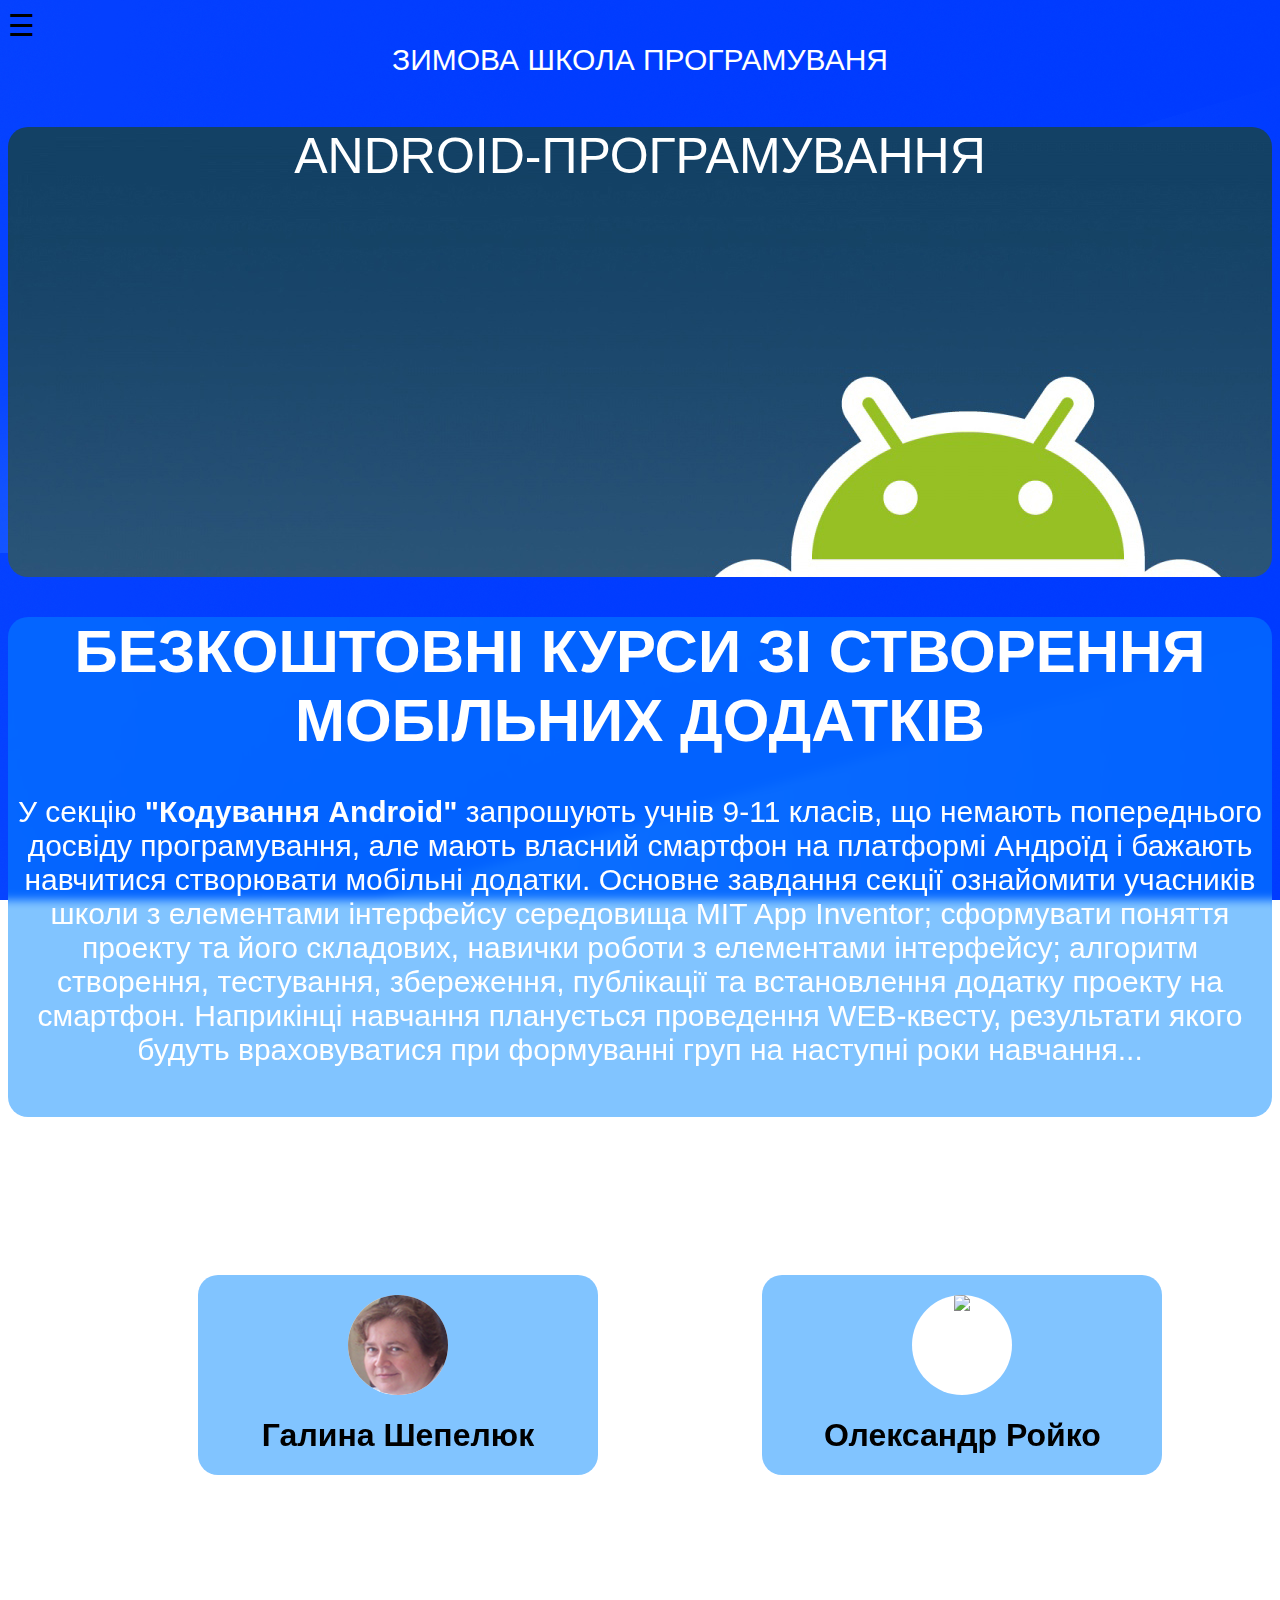
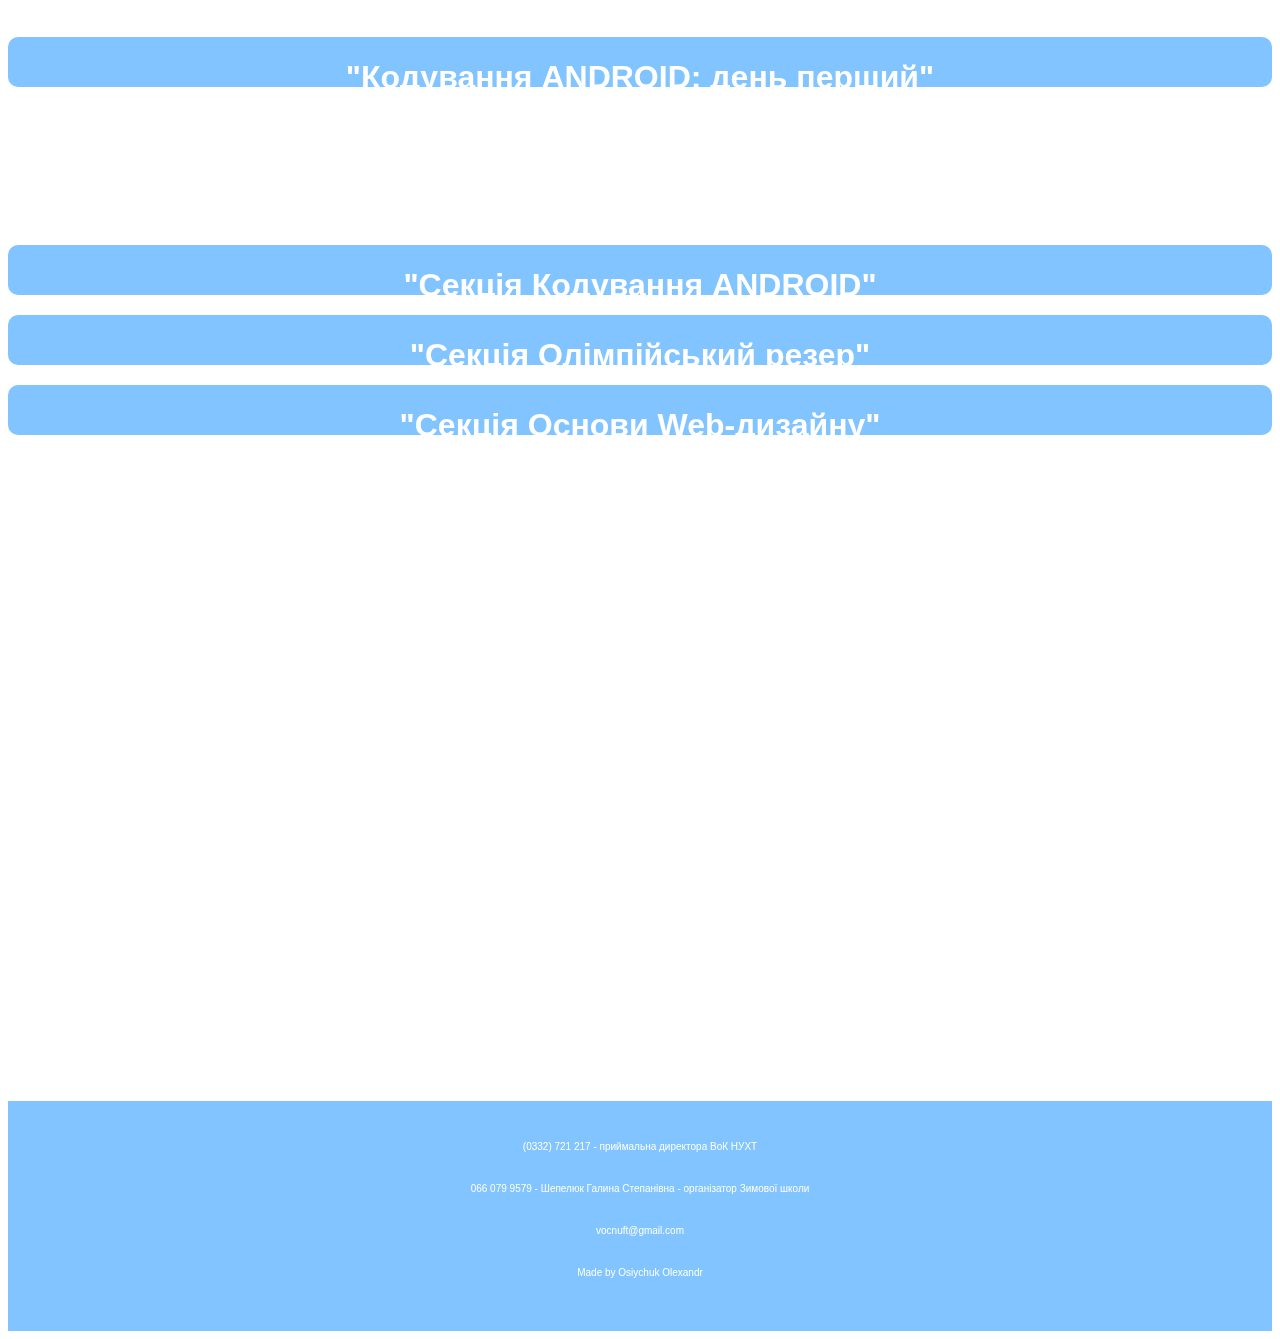
==== pages/android.html @ 512765eb "site" ====
<!DOCTYPE html>
<html>
<head>
	<meta charset="utf-8">
	<link rel="stylesheet" href="CSS/android.css">
	<title>Android-програмування</title>
</head>
<body>
<span style="font-size:30px;cursor:pointer" onclick="openNav()">&#9776;</span>
<div id="mySidenav" class="sidenav">
	<a href="javascript:void(0)" class="closebtn" onclick="closeNav()">&times;</a>
	<a href="index.html">Головна</a>
	<a href="web.html">Веб-програмування</a>
	<a href="android.html">Android-програмування</a>
	<a href="olymp.html">Олімпіада</a>
</div>
<header>
	ЗИМОВА ШКОЛА ПРОГРАМУВАНЯ
</header>
<section class="img">
	<p>ANDROID-ПРОГРАМУВАННЯ</p>
</section>
<!--опис-->
<section class="voc">
	<div>
		<h1>
БЕЗКОШТОВНІ КУРСИ ЗІ СТВОРЕННЯ МОБІЛЬНИХ ДОДАТКІВ</h1>
		<p>
У секцію<b> "Кодування Android"</b> запрошують учнів 9-11 класів, що немають попереднього досвіду програмування, але мають власний смартфон на платформі Андроїд і бажають навчитися створювати мобільні додатки. Основне завдання секції ознайомити учасників школи з елементами інтерфейсу середовища MIT App Inventor; сформувати поняття проекту та його складових, навички роботи з елементами інтерфейсу; алгоритм створення, тестування, збереження, публікації та встановлення додатку проекту на смартфон. Наприкінці навчання планується проведення WEB-квесту, результати якого будуть враховуватися при формуванні груп на наступні роки навчання...
</p>
	</div>
</section>
<!--опис-->
<!--ментори-->
<p class="megi">Ментори</p>
<section class="block">
	<div class="block1">
		<div class="circle"><img src="CSS/img/mentor1.png"></div>
		<h1>Галина Шепелюк</h1><br /><p>викладач<br />
організатор Зимової школи програмування</p>
	</div>
		<div class="block2">
		<div class="circle"><img src="/CSSimg/mentor2.jpeg"></div>
		<h1>Олександр Ройко</h1> <br /><p>викладач<br />
кандидат фізико-математичних наук </p>
</section>
<p class="megi">План курсу</p>
<!--опис-->
<section>
	<div class="block1-1-1">
		<h1>"Кодування ANDROID: день перший"</h1> <br />
		<p class="block2-1p">Поки що інформація відсутня</p>
	</div>

<!--ментори-->
<p class="megi">Інші наші курси</p>
<!--опис-->
<section>
	<div class="block1-1">
		<h1>"Секція Кодування ANDROID"</h1> <br />
		<p class="block1-1p">У секцію<b> "Кодування андроїд"</b> запрошують учнів 9-11 класів, що немають попереднього досвіду програмування, але мають власний смартфон на платформі Андроїд і бажають навчитися створювати мобільні додатки. Основне завдання секції ознайомити учасників школи з елементами інтерфейсу середовища MIT App Inventor; сформувати поняття проекту та його складових, навички роботи з елементами інтерфейсу; алгоритм створення, тестування, збереження, публікації та встановлення додатку проекту на смартфон. Наприкінці навчання планується проведення WEB-квесту, результати якого будуть враховуватися при формуванні груп на наступні роки навчання.</p>
		<button class="block1-1b" ><a target="_blank" href="https://docs.google.com/forms/d/1CzIpWZ0VU1fe0NeXwfENdebMx7hxofWXA37uxGacKP0/edit?usp=sharing">Зареєструватися</a></button>
	</div>
		<div class="block1-2">
		<h1>"Секція Олімпійський резер"</h1> <br />
		<p class="block1-1p">Секція <b>"Олімпійський резер"</b> запрошує учнів та студентів, що мають базові знання мови програмування С++ (структуру програми та базові керуючі конструкції). Основне завдання секції підготовка до участі у міжнародній олімпіаді з програмування «The ACM-ICPC International Collegiate Programming Contest», що проводяться під егідою Асоціації обчислювальної техніки (ACM) за участі університета Бейлора (https://icpc.baylor.edu). Заняття проводять студенти фіналісти Всекураїнської олімпіади з програмування та випускники - учасники Міжнародної олімпіади. Наприкінці навчання проводиться олімпіада зимової школи. Фіналісти отримують сертифікати, що дозволяють отримати додаткові бали на екзамен.</p>
		<button class="block1-1b" ><a target="_blank" href="https://docs.google.com/forms/d/1BwtFrV4XgtPBQGq07gUtNokoLv0okKX4EeEsXcki8xI/edit?usp=sharing">Зареєструватися</a></button>
	</div>
		<div class="block1-3">
		<h1>"Секція Основи Web-дизайну"</h1> <br />
		<p class="block1-1p">Секція <b> "Основи Web-дизайну"</b> запрошує учнів та студентів, що бажають створити власний сайт. Основне завдання секції надати базові знання із основ web-розробки, зокрема курс покриватиме такі теми як перші кроки по запуску сайту, DNS та хостінг, HTML-CSS та JavaScript.
Курс проводиться за підтримки фонду BrainBasket (https://brainbasket.org/). Навчальна програма базуються на курсах провідних навчальних закладів світу та визнаних відкритих освітніх ресурсів, зокрема University of London, Microsoft, W3Schools, Mozilla MDN web docs та ін.
Заняття в рамках проекту проходитимуть у форматі змішаного навчання (онлайн+офлайн), що передбачає самостійну роботу з лекційним матеріалом, який доступний онлайн, і аудиторну роботу під керівництвом менторів на базі Зимової школи.</p>
		<button class="block1-1b" ><a target="_blank" href="https://docs.google.com/forms/d/1CBVziX4eqh4sO7UkUqq2vNrHFQwnYlSXQW_aB9QVN4g/edit?usp=sharing">Зареєструватися</a></button>
	</div>
</section>
<!--карта-->
<p class="megi">Де нас знайти??</p>
<section class="map1">
	<div class="map"><iframe src="https://www.google.com/maps/embed?pb=!1m18!1m12!1m3!1d10101.415522405492!2d25.303001284804857!3d50.731925053919966!2m3!1f0!2f0!3f0!3m2!1i1024!2i768!4f13.1!3m3!1m2!1s0x4725999327a65347%3A0x66caa64ca60aafcc![base64]!5e0!3m2!1sru!2sua!4v1639065044524!5m2!1sru!2sua" width="600" height="450" style="border:0;" allowfullscreen="" loading="lazy"></iframe>
		<p class="map1">вул. Кафедральна, 6, м. Луцьк, Україна, 43016</p></div>
</section>
<footer>
	 <p>(0332) 721 217 - приймальна директора ВоК НУХТ</p>
	 <br />
 <p>066 079 9579 - Шепелюк Галина Степанівна - організатор Зимової школи</p>
 <br />
 <p>vocnuft@gmail.com</p>
 <br />
	<p>Made by Osiychuk Olexandr</p>
</footer>
<script>

		function openNav() {
  document.getElementById("mySidenav").style.width = "250px";
}

function closeNav() {
  document.getElementById("mySidenav").style.width = "0";
}
</script>
</body>
</html>
---- pages/CSS/android.css ----
header{
	color: white;
	width: 100%;
	text-align: center;
	/*border-radius: 20px;*/
	font-family: "Lato", sans-serif;
	font-size: 30px;

}
body{
	font-family: "Lato", sans-serif;
	background-image: url(img/fon.jpg);
	background-size: contain;
	background-attachment: fixed;
}
.img{
	margin-top: 200px;
	font-size: 50px;
	height: 450px;
	width: 100%;
	background-image:url(img/android.jpg) ;
	margin-top: 20px;
	border-radius: 20px;
	text-align: center;
	color: white;
}
.voc{
	font-size: 30px;
	height: 500px;
	width: 100%;
	text-align: center;
	color: white;
	background-color: rgba(3, 137, 255, 0.5);
	border-radius: 20px;
	backdrop-filter: blur(5px);

}
h1.voc{
	font-size: 40px;
}


/*ментори*/
.megi{
	text-align: center;
	font-size: 50px;
	color: white;
}
.block{
	margin-top: 40px;
}

.block1{
	text-align: center;
	margin-left: 190px;
	height: 200px;
	width: 400px;
	display: inline-block;
	border-radius: 20px;
	background-color: rgba(3, 137, 255, 0.5);
	transition: height 0.5s;
	overflow: hidden;
	backdrop-filter: blur(5px);

}
.block2{
	text-align: center;
	height: 200px;
	width: 400px;
	margin-left: 160px;
	display: inline-block;
	border-radius: 20px;
	background-color: rgba(3, 137, 255, 0.5);
	transition: height 0.5s;
	overflow: hidden;
	backdrop-filter: blur(5px);
}
.circle{
	margin-left: 150px;
	margin-top: 20px;
	height: 100px;
	width: 100px;
	border-radius: 50px;
	background-color: white;
	transition: border-radius 0.5s;
	overflow: hidden;

}
.circle:hover{
	border-radius: 20px;

}
.block1:hover{
	height: 350px;

}
.block2:hover{
	height: 350px;

}
/*курси*/
.block1-1{
	color: white;
	align-content: center;
	text-align: center;
	height: 50px;
	width: 100%;
	background-color: rgba(3, 137, 255, 0.5);
	border-radius: 10px;
	overflow: hidden;
	transition: height 0.5s;
	backdrop-filter: blur(5px);

}

.block1-1-1{
	color: white;
	align-content: center;
	text-align: center;
	height: 50px;
	width: 100%;
	background-color: rgba(3, 137, 255, 0.5);
	border-radius: 10px;
	overflow: hidden;
	transition: height 0.5s;
	backdrop-filter: blur(5px);
}
.block1-1-1:hover{
	height: 150px;
}

.block1-1p{
	font-size: 20px;

}
.block1-1b{
	margin-top: 10px;
  border: none;
  background-color: rgba(3, 137, 255, 0.5);
  color: white;
  height: 40px;
  width: 180px;
  transition: background-color 0.5s;
  cursor: pointer;
  border-radius: 20px;
}
a:link{
text-decoration-style: none;
	text-decoration: none;
}
.block1-1b:hover{
  background-color: rgba(17, 17, 148, 100);
}

.block1-2{
	margin-top: 20px;
	color: white;
	align-content: center;
	text-align: center;
	height: 50px;
	width: 100%;
	background-color: rgba(3, 137, 255, 0.5);
	border-radius: 10px;
	overflow: hidden;
	transition: height 0.5s;
	backdrop-filter: blur(5px);
}

.block1-3{
	margin-top: 20px;
	color: white;
	align-content: center;
	text-align: center;
	height: 50px;
	width: 100%;
	background-color: rgba(3, 137, 255, 0.5);
	border-radius: 10px;
	overflow: hidden;
	transition: height 0.5s;
	backdrop-filter: blur(5px);
}

.block1-1:hover{
	height: 350px;

}
.block1-2:hover{
	height: 350px;

}
.block1-3:hover{
	height: 350px;
	}
/*карта*/
.map1{
	text-align: center;
	color: white;
}
iframe{
	margin-left: 20px;
}
footer{
	font-size: 10px;
	color: white;
	height: 200px;
	width: 100%;
	margin-top: 20px;
	padding-top: 30px;
	background-color: rgba(3, 137, 255, 0.5);
	text-align: center;
	backdrop-filter: blur(5px);
}
/*навігація*/


.sidenav {
  height: 100%;
  width: 0;
  position: fixed;
  z-index: 1;
  top: 0;
  left: 0;
  background-color: rgba(3, 137, 255, 0.5);
  overflow-x: hidden;
  transition: 0.5s;
  padding-top: 60px;
  backdrop-filter: blur(5px);
}

.sidenav a {
  padding: 8px 8px 8px 32px;
  text-decoration: none;
  font-size: 25px;
  color: white;
  display: block;
  transition: 0.3s;
}

.sidenav a:hover {
  color: #f1f1f1;
}

.sidenav .closebtn {
  position: absolute;
  top: 0;
  right: 25px;
  font-size: 36px;
  margin-left: 50px;
}

@media screen and (max-height: 450px) {
  .sidenav {padding-top: 15px;}
  .sidenav a {font-size: 18px;}
}
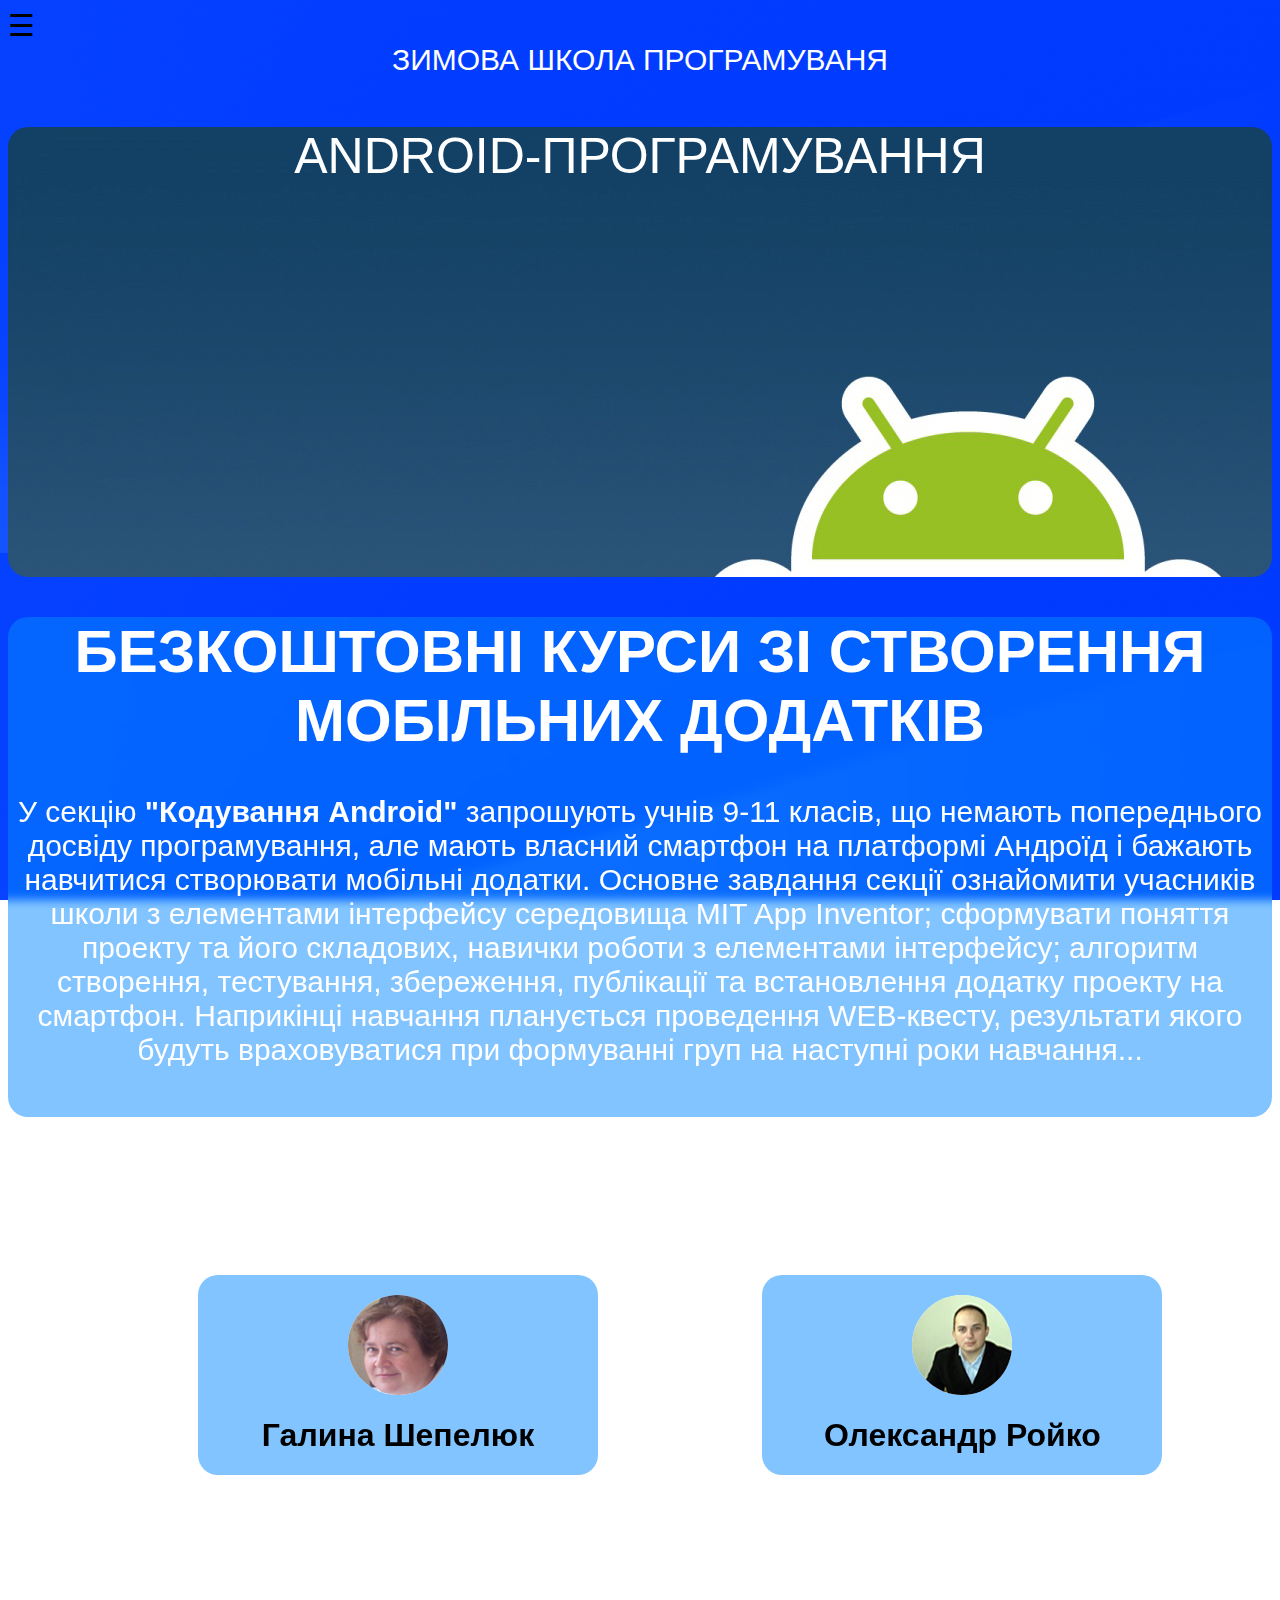
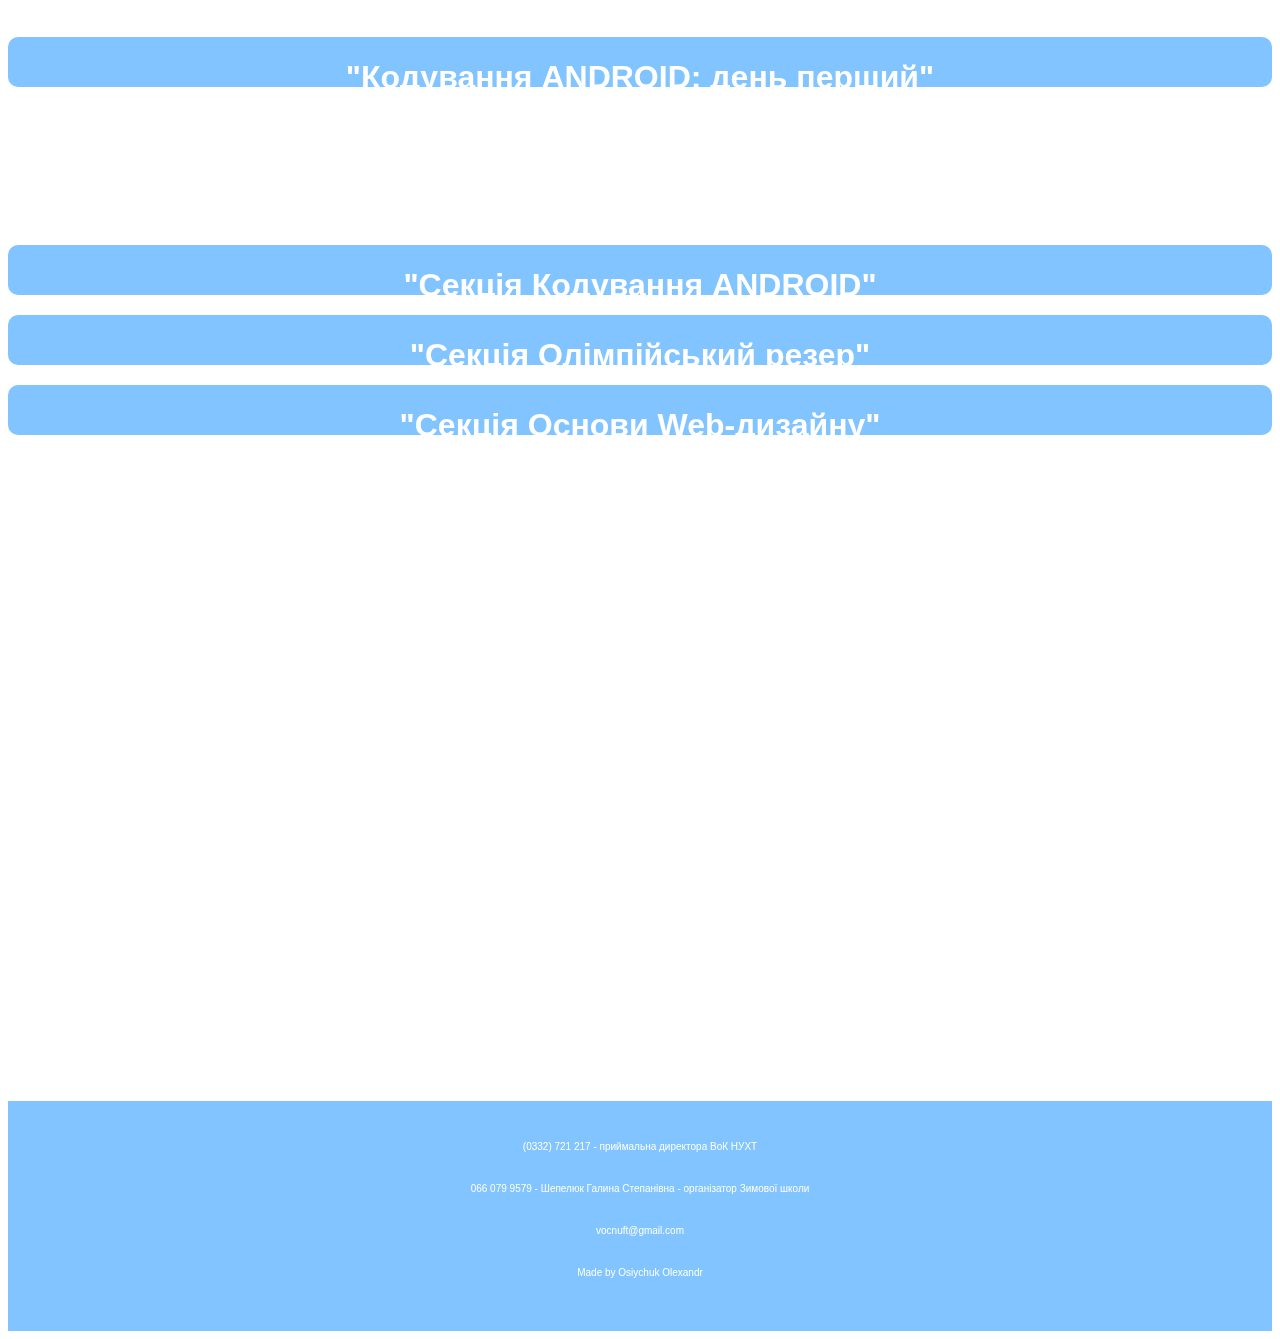
==== commit a955c5c2: "Update android.html" ====
--- a/pages/android.html
+++ b/pages/android.html
@@ -40,7 +40,7 @@
 організатор Зимової школи програмування</p>
 	</div>
 		<div class="block2">
-		<div class="circle"><img src="/CSSimg/mentor2.jpeg"></div>
+		<div class="circle"><img src="CSS/img/mentor2.jpeg"></div>
 		<h1>Олександр Ройко</h1> <br /><p>викладач<br />
 кандидат фізико-математичних наук </p>
 </section>
@@ -100,4 +100,4 @@
 }
 </script>
 </body>
-</html>+</html>
